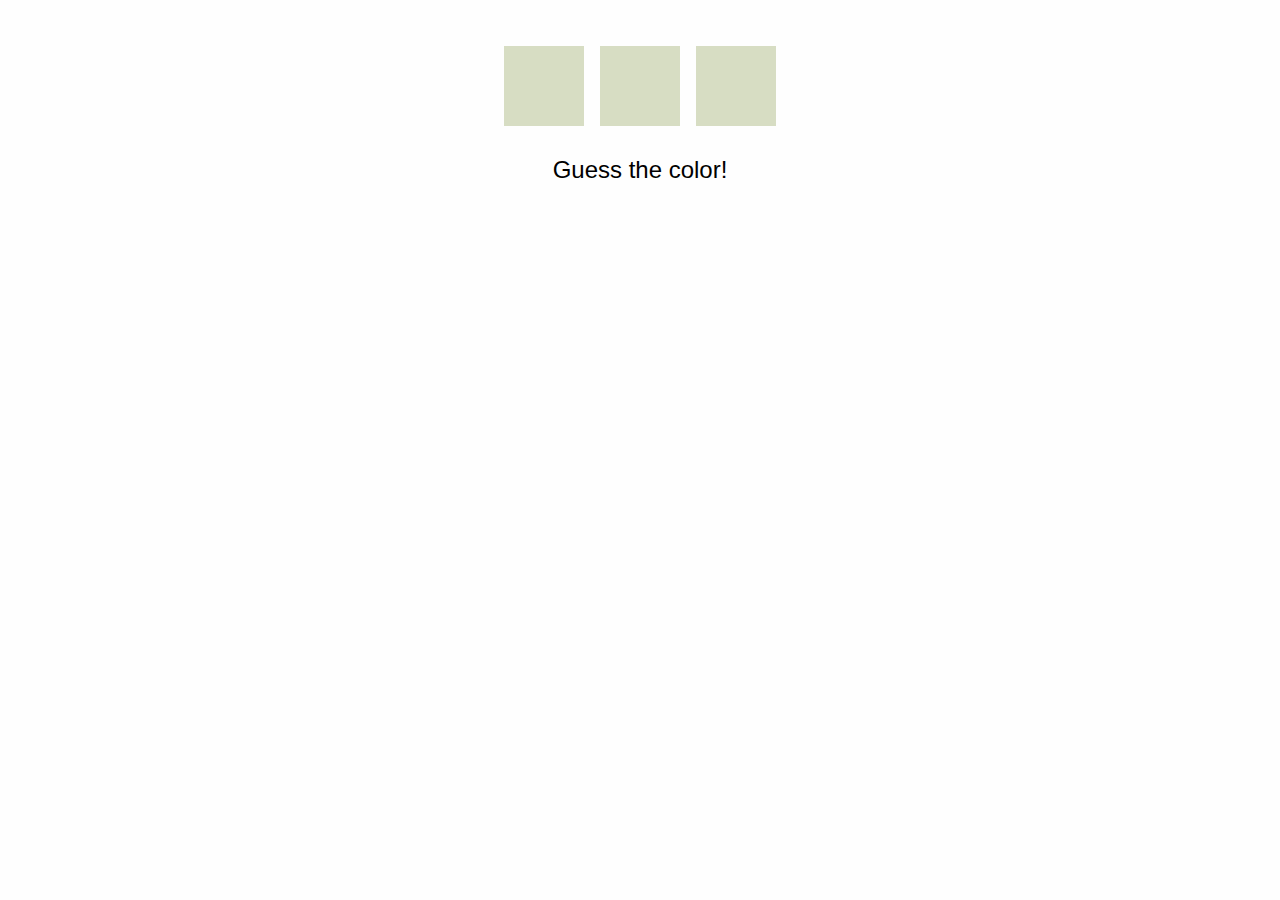
==== index.html @ fb80c345 "first commit" ====
<!DOCTYPE html>
<html lang="en">
<head>
    <meta charset="UTF-8">
    <meta name="viewport" content="width=device-width, initial-scale=1.0">
    <title>Color Guessing Game</title>
    <link rel="stylesheet" href="style.css">
</head>
<body>
    <main>
        <h1>
            <span id="number"></span>
        </h1>
        
        <ul id="list">
            <li id="button1" style=""></li>
            <li id="button2" style=""></li>
            <li id="button3" style=""></li>
        </ul>

        <h2 id="result">
           Guess the color! 
        </h2>
    </main>

    <script src="script.js"></script>
</body>
</html>
---- style.css ----
body {
    background: #fefefe;
    font-family: dosis, sans-serif;
}
h1 {
    color: #444;
    font-size: 60px;
    text-align: center;
    font-weight: normal;
    text-transform: uppercase;
    font-family: lekton, monospace;
}
h2 {
    font-weight: normal;
    text-align: center;
}
ul {
    padding: 0 20px;
    margin: 0 auto;
    text-align: center;

}
li {
    display: inline-block;
    width: 80px;
    height: 80px;
    margin: 6px;
}
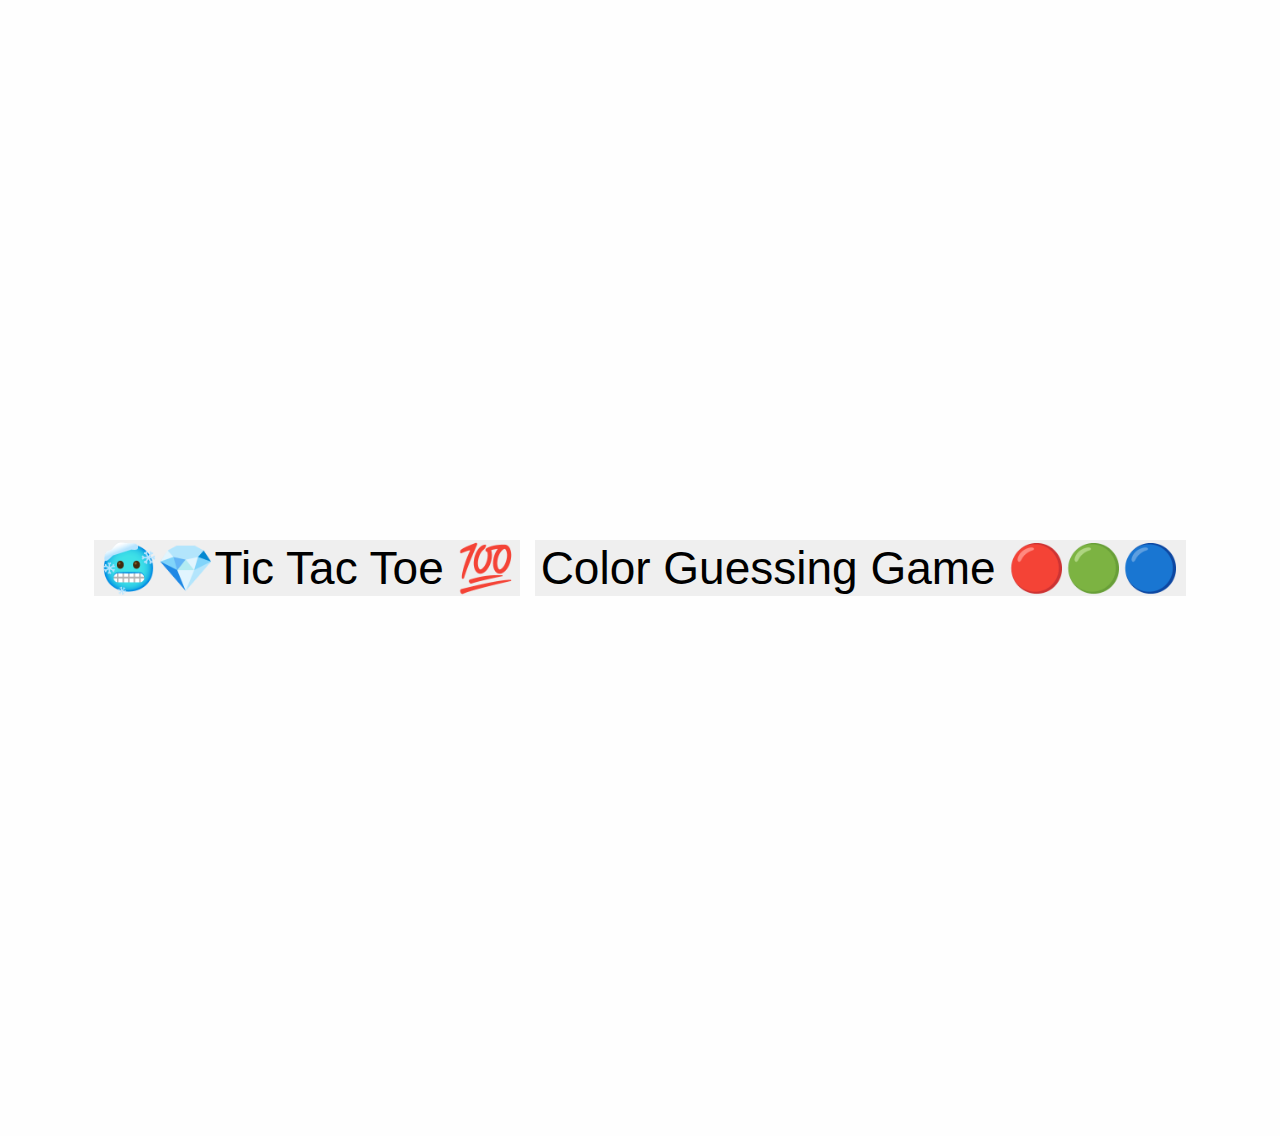
==== commit 6f860b91: "hex and main screen complete" ====
--- a/index.html
+++ b/index.html
@@ -1,28 +1,44 @@
 <!DOCTYPE html>
 <html lang="en">
-<head>
-    <meta charset="UTF-8">
-    <meta name="viewport" content="width=device-width, initial-scale=1.0">
-    <title>Color Guessing Game</title>
-    <link rel="stylesheet" href="style.css">
-</head>
-<body>
-    <main>
-        <h1>
-            <span id="number"></span>
-        </h1>
-        
-        <ul id="list">
-            <li id="button1" style=""></li>
-            <li id="button2" style=""></li>
-            <li id="button3" style=""></li>
-        </ul>
+  <head>
+    <meta charset="UTF-8" />
+    <meta name="viewport" content="width=device-width, initial-scale=1.0" />
+    <title>Title Screen</title>
+    <style>
+      body {
+        background: #fefefe;
+        font-family: system-ui, -apple-system, BlinkMacSystemFont, "Segoe UI",
+          Roboto, Oxygen, Ubuntu, Cantarell, "Open Sans", "Helvetica Neue",
+          sans-serif;
+      }
+      .center {
+        margin: 540px auto;
+        text-align: center;
+      }
+      button {
+        border: none;
+        font-size: 46px;
+      }
 
-        <h2 id="result">
-           Guess the color! 
-        </h2>
-    </main>
+      button:hover {
+        background-color: gainsboro;
+      }
+      a {
+        text-decoration: none;
+        margin: 5px;
+      }
+    </style>
+  </head>
 
-    <script src="script.js"></script>
-</body>
-</html>+  <body>
+    <div class="center">
+      <a href="./TicTacToe/tictactoe.html">
+        <button id="tictactoe">🥶💎Tic Tac Toe 💯</button>
+      </a>
+
+      <a href="./ColorGuessingGame/defaultDiff.html">
+        <button id="colorguessinggame">Color Guessing Game 🔴🟢🔵</button>
+      </a>
+    </div>
+  </body>
+</html>
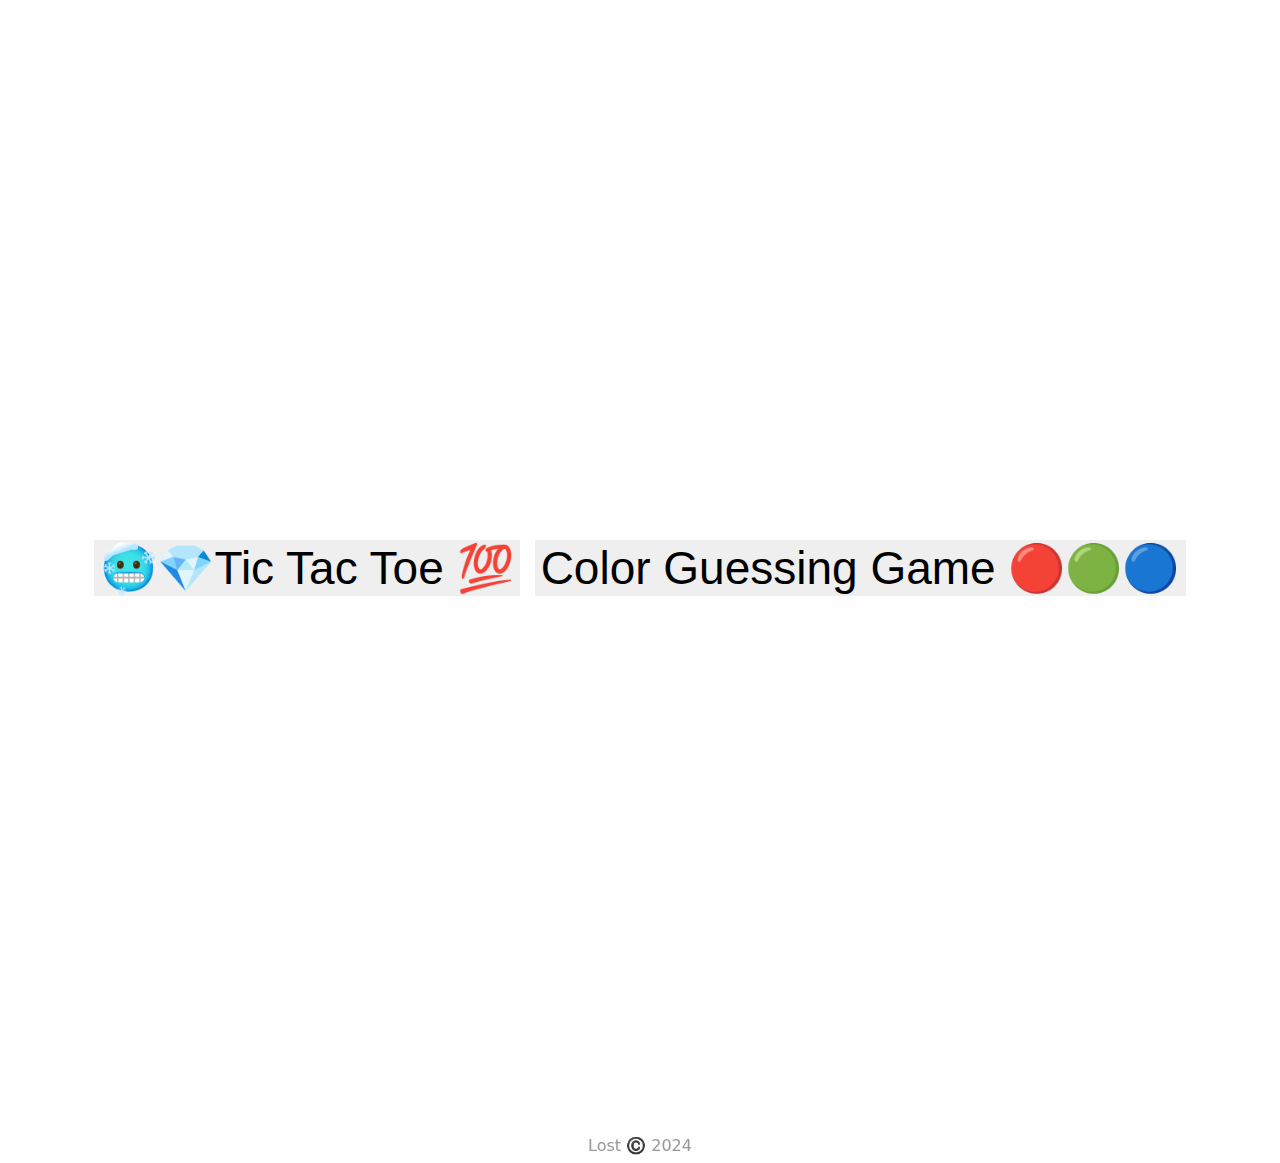
==== commit 308f94a2: "added a footer and a license" ====
--- a/index.html
+++ b/index.html
@@ -27,6 +27,11 @@
         text-decoration: none;
         margin: 5px;
       }
+      footer {
+        text-align: center;
+        color: white;
+        filter: brightness(60%);
+      }
     </style>
   </head>
 
@@ -40,5 +45,7 @@
         <button id="colorguessinggame">Color Guessing Game 🔴🟢🔵</button>
       </a>
     </div>
+
+    <footer>Lost ©️ 2024</footer>
   </body>
 </html>
